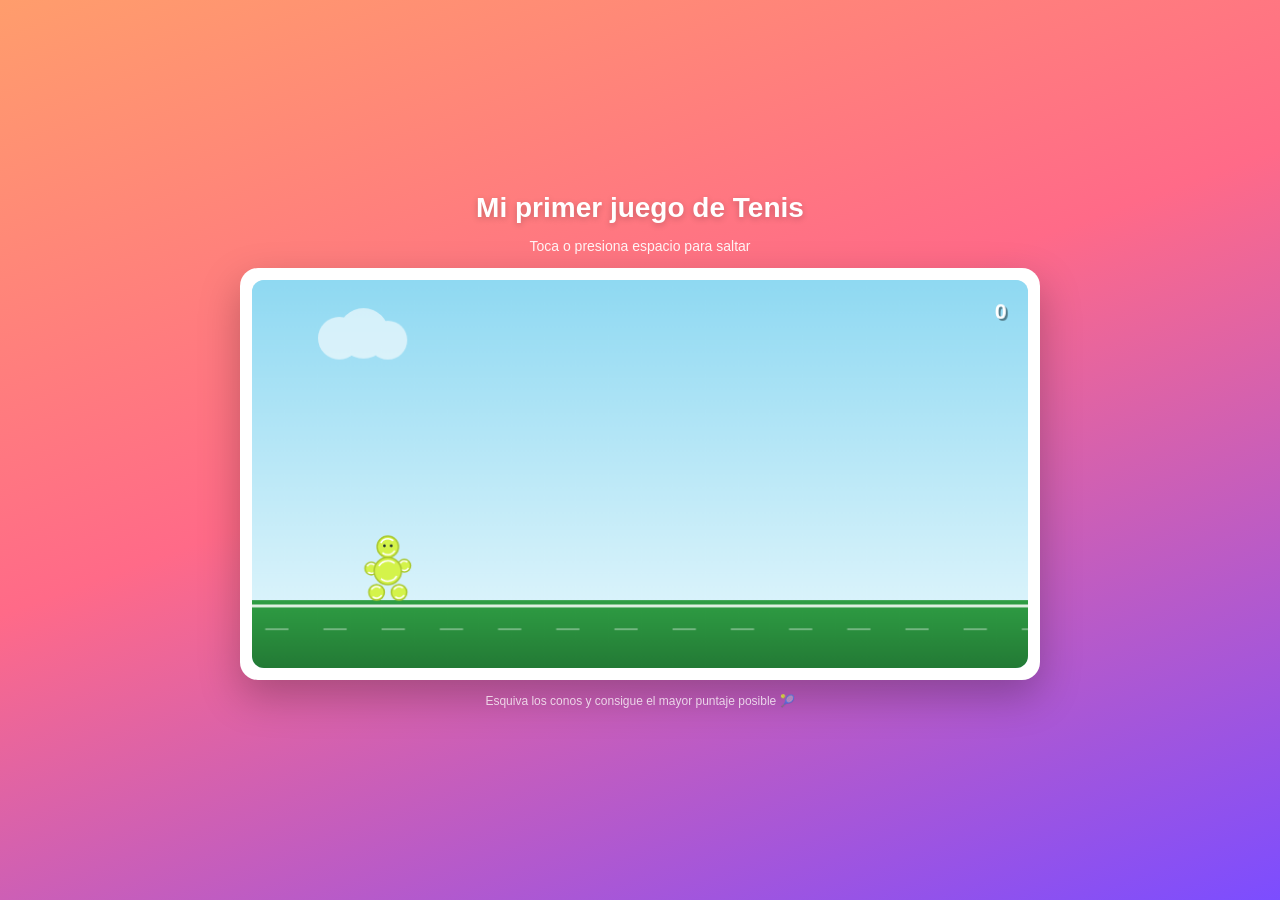
==== index.html @ d01d8547 "Separar angelgame.html en index.html, styles.css y game.js" ====
<!DOCTYPE html>
<html lang="es">
<head>
<meta charset="UTF-8">
<meta name="viewport" content="width=device-width, initial-scale=1.0, maximum-scale=1.0, user-scalable=no">
<title>Mi primer juego de Tenis</title>
<link rel="stylesheet" href="styles.css">
</head>
<body>
  <h1>Mi primer juego de Tenis</h1>
  <p class="instructions">Toca o presiona espacio para saltar</p>
  <div class="card">
    <canvas id="game" width="800" height="400"></canvas>
  </div>
  <footer>Esquiva los conos y consigue el mayor puntaje posible 🎾</footer>
  <script src="game.js"></script>
</body>
</html>
---- styles.css ----
:root{
  --court: #2f9e44;
  --court-dark: #237a35;
  --line: #ffffff;
  --ball: #d4f34a;
  --ball-seam: #ffffff;
  --cone: #ff7a3c;
  --cone-dark: #e0611f;
  --ink: #1a2b32;
}
*{box-sizing:border-box;margin:0;padding:0}
body{
  min-height:100vh;
  display:flex;
  flex-direction:column;
  align-items:center;
  justify-content:center;
  gap:14px;
  padding:24px 16px;
  background:linear-gradient(160deg,#ff9d6c 0%,#ff6a88 45%,#7c4dff 100%);
  font-family:-apple-system,BlinkMacSystemFont,"Segoe UI",Roboto,sans-serif;
  color:#fff;
  text-align:center;
}
h1{
  font-size:clamp(20px,4vw,28px);
  font-weight:800;
  text-shadow:0 2px 6px rgba(0,0,0,.2);
}
p.instructions{
  font-size:14px;
  opacity:.92;
  font-weight:500;
}
.card{
  background:#fff;
  border-radius:18px;
  padding:12px;
  box-shadow:0 16px 40px rgba(0,0,0,.25);
  width:100%;
  max-width:800px;
}
canvas{
  display:block;
  width:100%;
  height:auto;
  aspect-ratio:2/1;
  border-radius:12px;
  background:#bee9f7;
  touch-action:manipulation;
  cursor:pointer;
}
footer{
  font-size:12px;
  opacity:.75;
}
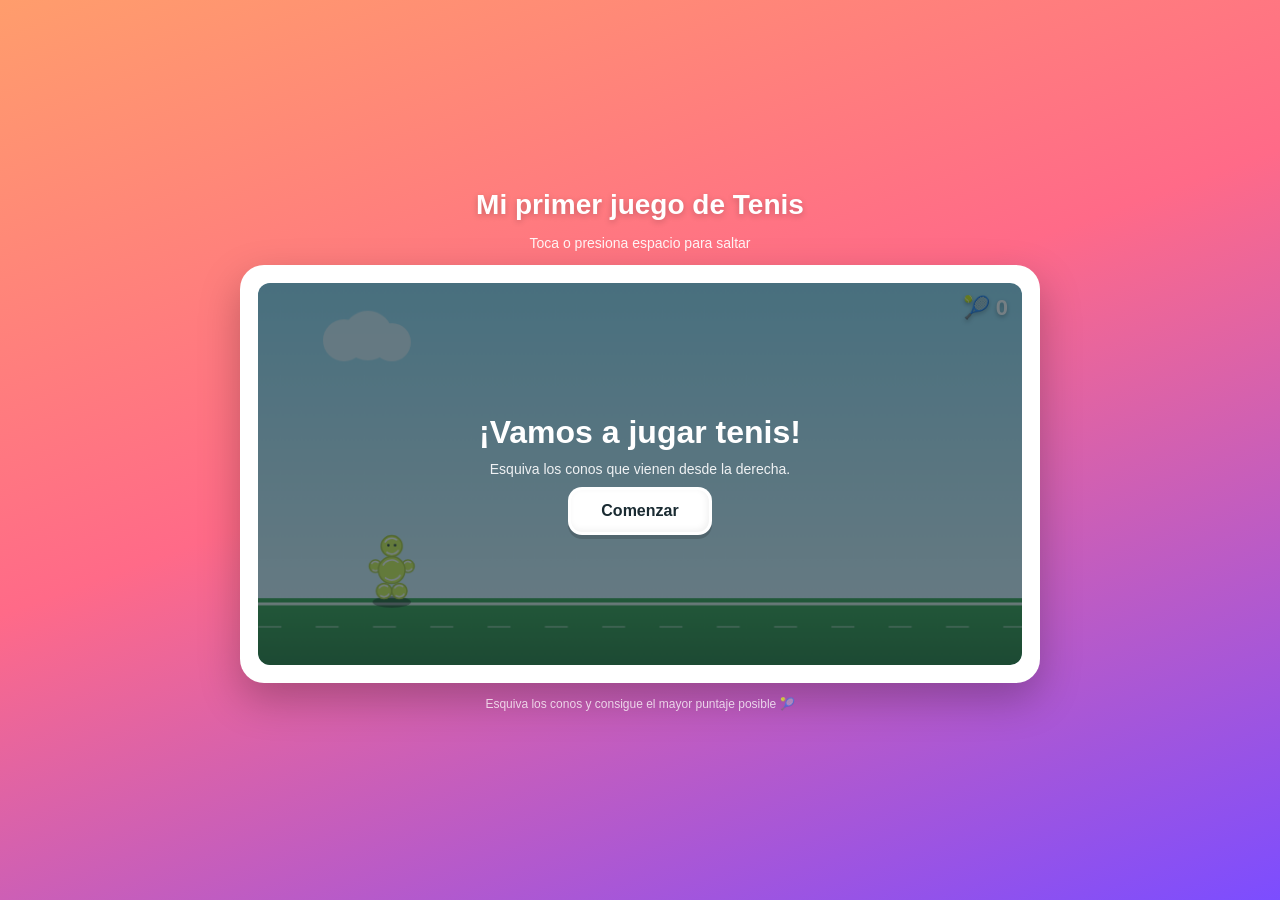
==== commit a97f4ff0: "Mejorar UX/UI del juego: pantalla de inicio, feedback sonoro/háptico, estilo claymorphism y HUD acce" ====
--- a/index.html
+++ b/index.html
@@ -10,7 +10,15 @@
   <h1>Mi primer juego de Tenis</h1>
   <p class="instructions">Toca o presiona espacio para saltar</p>
   <div class="card">
-    <canvas id="game" width="800" height="400"></canvas>
+    <div class="game-wrap" id="gameWrap">
+      <canvas id="game" width="800" height="400" aria-hidden="true"></canvas>
+      <div class="hud" id="hud">🎾 0</div>
+      <div class="overlay" id="overlay">
+        <h2 id="overlayTitle">¡Vamos a jugar tenis!</h2>
+        <p id="overlayText">Esquiva los conos que vienen desde la derecha.</p>
+        <button id="actionBtn" class="btn">Comenzar</button>
+      </div>
+    </div>
   </div>
   <footer>Esquiva los conos y consigue el mayor puntaje posible 🎾</footer>
   <script src="game.js"></script>
--- a/styles.css
+++ b/styles.css
@@ -7,6 +7,9 @@
   --cone: #ff7a3c;
   --cone-dark: #e0611f;
   --ink: #1a2b32;
+  --pink: #EC4899;
+  --purple: #8B5CF6;
+  --gold: #F59E0B;
 }
 *{box-sizing:border-box;margin:0;padding:0}
 body{
@@ -26,6 +29,7 @@
   font-size:clamp(20px,4vw,28px);
   font-weight:800;
   text-shadow:0 2px 6px rgba(0,0,0,.2);
+  animation:bounceIn .5s cubic-bezier(.34,1.56,.64,1);
 }
 p.instructions{
   font-size:14px;
@@ -34,11 +38,21 @@
 }
 .card{
   background:#fff;
-  border-radius:18px;
-  padding:12px;
-  box-shadow:0 16px 40px rgba(0,0,0,.25);
+  border-radius:24px;
+  padding:14px;
+  border:4px solid rgba(255,255,255,.7);
+  box-shadow:0 16px 40px rgba(0,0,0,.25), inset 0 2px 0 rgba(255,255,255,.6);
   width:100%;
   max-width:800px;
+}
+.game-wrap{
+  position:relative;
+  border-radius:12px;
+  overflow:hidden;
+  animation:shakeOff 0s;
+}
+.game-wrap.shake{
+  animation:shake .3s ease;
 }
 canvas{
   display:block;
@@ -50,7 +64,74 @@
   touch-action:manipulation;
   cursor:pointer;
 }
+.hud{
+  position:absolute;
+  top:12px;
+  right:14px;
+  color:#fff;
+  font-weight:800;
+  font-size:clamp(16px,3vw,22px);
+  text-shadow:0 2px 4px rgba(0,0,0,.35);
+  pointer-events:none;
+}
+.overlay{
+  position:absolute;
+  inset:0;
+  display:flex;
+  flex-direction:column;
+  align-items:center;
+  justify-content:center;
+  gap:10px;
+  padding:24px;
+  text-align:center;
+  background:rgba(26,43,50,.6);
+  animation:bounceIn .35s cubic-bezier(.34,1.56,.64,1);
+}
+.overlay.hidden{display:none}
+.overlay h2{
+  color:#fff;
+  font-size:clamp(22px,5vw,32px);
+  font-weight:800;
+}
+.overlay p{
+  color:rgba(255,255,255,.9);
+  font-size:14px;
+  max-width:320px;
+}
+.btn{
+  font-family:inherit;
+  font-size:16px;
+  font-weight:800;
+  color:var(--ink);
+  background:#fff;
+  border:3px solid rgba(255,255,255,.9);
+  border-radius:14px;
+  padding:12px 30px;
+  min-height:44px;
+  box-shadow:0 4px 0 rgba(0,0,0,.15), inset -2px -2px 6px rgba(0,0,0,.06), inset 2px 2px 6px rgba(255,255,255,.8);
+  cursor:pointer;
+  transition:transform .15s cubic-bezier(.34,1.56,.64,1), box-shadow .15s;
+}
+.btn:hover{transform:translateY(-1px)}
+.btn:active{
+  transform:scale(.94) translateY(1px);
+  box-shadow:0 2px 0 rgba(0,0,0,.15), inset -2px -2px 6px rgba(0,0,0,.06), inset 2px 2px 6px rgba(255,255,255,.8);
+}
+.btn:focus-visible{outline:3px solid var(--gold);outline-offset:2px}
 footer{
   font-size:12px;
   opacity:.75;
 }
+
+@keyframes bounceIn{
+  0%{opacity:0;transform:scale(.85)}
+  60%{opacity:1;transform:scale(1.03)}
+  100%{opacity:1;transform:scale(1)}
+}
+@keyframes shake{
+  10%,90%{transform:translateX(-2px)}
+  20%,80%{transform:translateX(4px)}
+  30%,50%,70%{transform:translateX(-8px)}
+  40%,60%{transform:translateX(8px)}
+}
+@keyframes shakeOff{from{transform:none}to{transform:none}}
